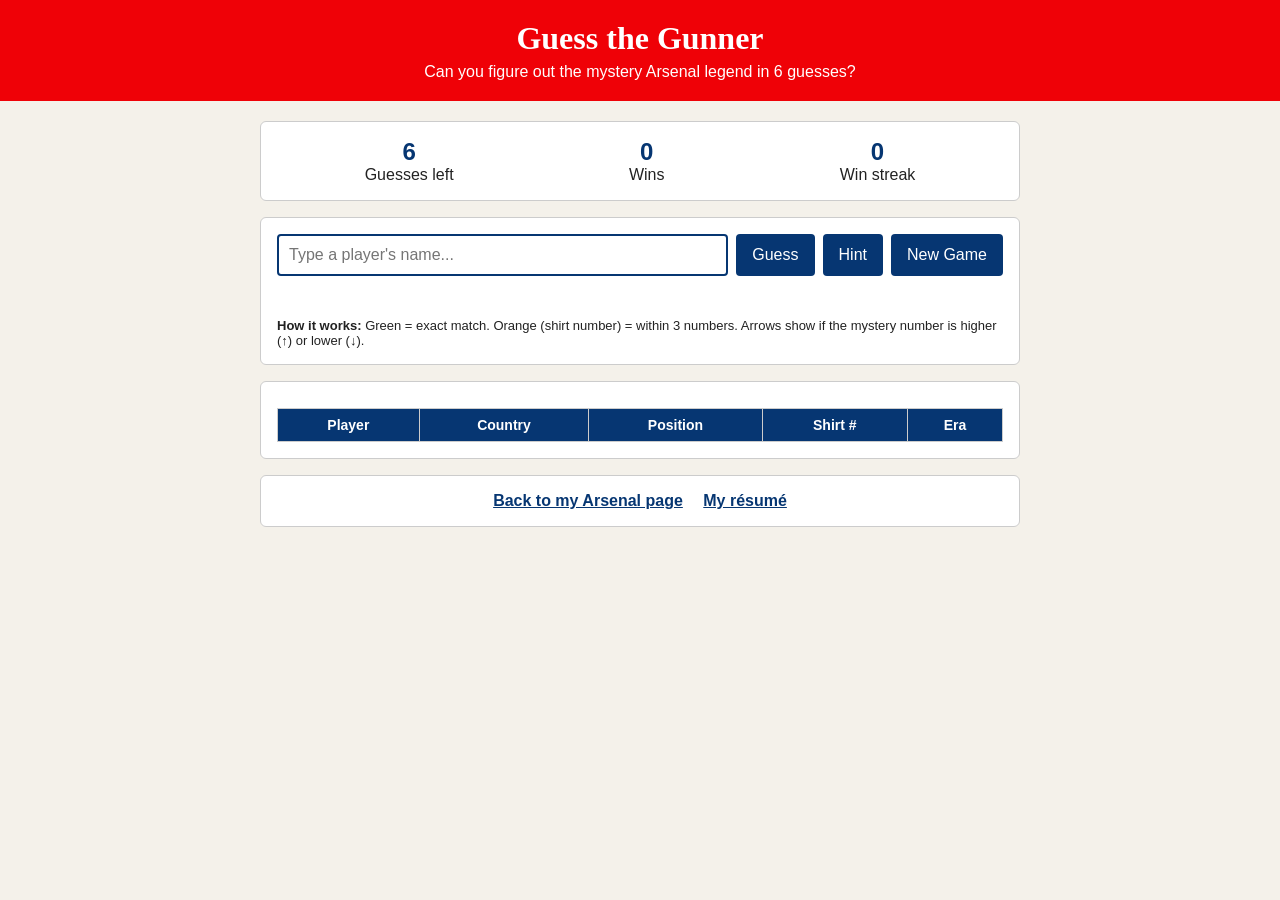
==== app.html @ c8ff2bc7 "Add initial HTML structure for Guess the Gunner game" ====
<!DOCTYPE html>
<html lang="en">
<head>
  <meta charset="UTF-8">
  <meta name="viewport" content="width=device-width, initial-scale=1">
  <title>Guess the Gunner</title>
  <style>
    body {
      margin: 0;
      font-family: Arial, Helvetica, sans-serif;
      background-color: #f4f1ea;
      color: #222222;
    }
    header {
      background-color: #ef0107;
      color: #ffffff;
      text-align: center;
      padding: 20px 10px;
    }
    header h1 { margin: 0; font-family: Georgia, serif; }
    header p { margin: 6px 0 0; }
    main { max-width: 760px; margin: 20px auto; padding: 0 12px; }
    .panel {
      background-color: #ffffff;
      border: 1px solid #cccccc;
      border-radius: 6px;
      padding: 16px;
      margin-bottom: 16px;
    }
    .controls { display: flex; gap: 8px; flex-wrap: wrap; }
    input[type="text"] {
      flex: 1;
      min-width: 180px;
      padding: 10px;
      font-size: 16px;
      border: 2px solid #063672;
      border-radius: 4px;
    }
    button {
      padding: 10px 16px;
      font-size: 16px;
      border: none;
      border-radius: 4px;
      background-color: #063672;
      color: #ffffff;
      cursor: pointer;
    }
    button:hover { background-color: #0a4fa8; }
    button:disabled { background-color: #888888; cursor: not-allowed; }
    #message { min-height: 24px; margin-top: 10px; font-weight: bold; }
    #hint { margin-top: 8px; font-style: italic; }
    table { width: 100%; border-collapse: collapse; margin-top: 10px; }
    th, td {
      border: 1px solid #cccccc;
      padding: 8px;
      text-align: center;
      font-size: 14px;
    }
    th { background-color: #063672; color: #ffffff; }
    td.correct { background-color: #2e7d32; color: #ffffff; font-weight: bold; }
    td.wrong { background-color: #e0e0e0; color: #222222; }
    td.close { background-color: #f9a825; color: #222222; font-weight: bold; }
    .stats { display: flex; justify-content: space-around; text-align: center; }
    .stats div span { display: block; font-size: 24px; font-weight: bold; color: #063672; }
    .links { text-align: center; }
    .links a { color: #063672; font-weight: bold; margin: 0 8px; }
    .legend { font-size: 13px; margin-top: 8px; }
  </style>
</head>
<body>

  <header>
    <h1>Guess the Gunner</h1>
    <p>Can you figure out the mystery Arsenal legend in 6 guesses?</p>
  </header>

  <main>
    <div class="panel">
      <div class="stats">
        <div><span id="guessesLeft">6</span>Guesses left</div>
        <div><span id="wins">0</span>Wins</div>
        <div><span id="streak">0</span>Win streak</div>
      </div>
    </div>

    <div class="panel">
      <div class="controls">
        <input type="text" id="guessInput" list="playerList" placeholder="Type a player's name..." autocomplete="off">
        <datalist id="playerList"></datalist>
        <button id="guessBtn">Guess</button>
        <button id="hintBtn">Hint</button>
        <button id="newBtn">New Game</button>
      </div>
      <div id="message"></div>
      <div id="hint"></div>
      <div class="legend">
        <strong>How it works:</strong> Green = exact match. Orange (shirt number) = within 3 numbers. Arrows show if the mystery number is higher (&uarr;) or lower (&darr;).
      </div>
    </div>

    <div class="panel">
      <table>
        <thead>
          <tr><th>Player</th><th>Country</th><th>Position</th><th>Shirt #</th><th>Era</th></tr>
        </thead>
        <tbody id="results"></tbody>
      </table>
    </div>

    <div class="panel links">
      <a href="scratch.html">Back to my Arsenal page</a>
      <a href="index.html">My r&eacute;sum&eacute;</a>
    </div>
  </main>

  <script>
    // Arsenal legends: name, country, position, shirt number, era (decade they started), hint
    var players = [
      { name: "Thierry Henry", country: "France", position: "Forward", number: 14, era: 1990, hint: "He is Arsenal's all-time record goalscorer." },
      { name: "Dennis Bergkamp", country: "Netherlands", position: "Forward", number: 10, era: 1990, hint: "His nickname was the Non-Flying Dutchman, and his first touch was famous." },
      { name: "Patrick Vieira", country: "France", position: "Midfielder", number: 4, era: 1990, hint: "He captained the Invincibles team." },
      { name: "Robert Pires", country: "France", position: "Midfielder", number: 7, era: 2000, hint: "He was part of the unbeaten 2003/04 season." },
      { name: "Tony Adams", country: "England", position: "Defender", number: 6, era: 1980, hint: "He captained the club for years and played his whole career at Arsenal." },
      { name: "Ian Wright", country: "England", position: "Forward", number: 8, era: 1990, hint: "He held the club scoring record before Thierry Henry broke it." },
      { name: "Ashley Cole", country: "England", position: "Defender", number: 3, era: 1990, hint: "He was the left-back in the Invincibles team." },
      { name: "Sol Campbell", country: "England", position: "Defender", number: 23, era: 2000, hint: "He joined Arsenal from their North London rivals Tottenham in 2001." },
      { name: "Jens Lehmann", country: "Germany", position: "Goalkeeper", number: 1, era: 2000, hint: "He was in goal for the unbeaten 2003/04 season." },
      { name: "Cesc Fabregas", country: "Spain", position: "Midfielder", number: 4, era: 2000, hint: "He became club captain in his early twenties." },
      { name: "Robin van Persie", country: "Netherlands", position: "Forward", number: 10, era: 2000, hint: "He won the Premier League Golden Boot as an Arsenal player." },
      { name: "Freddie Ljungberg", country: "Sweden", position: "Midfielder", number: 8, era: 1990, hint: "He scored in the 2002 FA Cup final win over Chelsea." },
      { name: "Gilberto Silva", country: "Brazil", position: "Midfielder", number: 19, era: 2000, hint: "He was a defensive midfielder in the Invincibles team." },
      { name: "David Seaman", country: "England", position: "Goalkeeper", number: 1, era: 1990, hint: "He was Arsenal's long-serving goalkeeper and also played for England." },
      { name: "Lee Dixon", country: "England", position: "Defender", number: 2, era: 1980, hint: "He played right-back in Arsenal's famous back four." }
    ];

    var maxGuesses = 6;
    var secret = null;
    var guessesUsed = 0;
    var gameOver = false;
    var wins = 0;
    var streak = 0;

    var guessInput = document.getElementById("guessInput");
    var guessBtn = document.getElementById("guessBtn");
    var hintBtn = document.getElementById("hintBtn");
    var newBtn = document.getElementById("newBtn");
    var messageEl = document.getElementById("message");
    var hintEl = document.getElementById("hint");
    var resultsEl = document.getElementById("results");
    var guessesLeftEl = document.getElementById("guessesLeft");
    var winsEl = document.getElementById("wins");
    var streakEl = document.getElementById("streak");
    var listEl = document.getElementById("playerList");

    // Fill in the autocomplete list
    players.forEach(function (p) {
      var opt = document.createElement("option");
      opt.value = p.name;
      listEl.appendChild(opt);
    });

    // Load saved stats (wrapped in try/catch in case storage is blocked)
    try {
      wins = parseInt(localStorage.getItem("gunnerWins"), 10) || 0;
      streak = parseInt(localStorage.getItem("gunnerStreak"), 10) || 0;
    } catch (e) { /* ignore */ }

    function saveStats() {
      try {
        localStorage.setItem("gunnerWins", wins);
        localStorage.setItem("gunnerStreak", streak);
      } catch (e) { /* ignore */ }
    }

    function updateStats() {
      guessesLeftEl.textContent = maxGuesses - guessesUsed;
      winsEl.textContent = wins;
      streakEl.textContent = streak;
    }

    function findPlayer(text) {
      var wanted = text.trim().toLowerCase();
      for (var i = 0; i < players.length; i++) {
        if (players[i].name.toLowerCase() === wanted) { return players[i]; }
      }
      return null;
    }

    function makeCell(text, cssClass) {
      var td = document.createElement("td");
      td.textContent = text;
      td.className = cssClass;
      return td;
    }

    function addRow(guess) {
      var tr = document.createElement("tr");
      tr.appendChild(makeCell(guess.name, guess.name === secret.name ? "correct" : "wrong"));
      tr.appendChild(makeCell(guess.country, guess.country === secret.country ? "correct" : "wrong"));
      tr.appendChild(makeCell(guess.position, guess.position === secret.position ? "correct" : "wrong"));

      var numText = String(guess.number);
      var numClass = "wrong";
      if (guess.number === secret.number) {
        numClass = "correct";
      } else {
        numText += guess.number < secret.number ? " \u2191" : " \u2193";
        if (Math.abs(guess.number - secret.number) <= 3) { numClass = "close"; }
      }
      tr.appendChild(makeCell(numText, numClass));

      var eraText = guess.era + "s";
      var eraClass = "wrong";
      if (guess.era === secret.era) {
        eraClass = "correct";
      } else {
        eraText += guess.era < secret.era ? " \u2191" : " \u2193";
      }
      tr.appendChild(makeCell(eraText, eraClass));

      resultsEl.insertBefore(tr, resultsEl.firstChild);
    }

    function endGame(won) {
      gameOver = true;
      guessBtn.disabled = true;
      hintBtn.disabled = true;
      if (won) {
        wins++;
        streak++;
        messageEl.textContent = "Correct! It was " + secret.name + ". You got it in " + guessesUsed + (guessesUsed === 1 ? " guess!" : " guesses!");
        messageEl.style.color = "#2e7d32";
      } else {
        streak = 0;
        messageEl.textContent = "Out of guesses! The mystery player was " + secret.name + ".";
        messageEl.style.color = "#c62828";
      }
      saveStats();
      updateStats();
    }

    function makeGuess() {
      if (gameOver) { return; }
      var guess = findPlayer(guessInput.value);
      if (!guess) {
        messageEl.textContent = "Pick a player from the list.";
        messageEl.style.color = "#c62828";
        return;
      }
      guessesUsed++;
      messageEl.textContent = "";
      addRow(guess);
      guessInput.value = "";
      updateStats();
      if (guess.name === secret.name) {
        endGame(true);
      } else if (guessesUsed >= maxGuesses) {
        endGame(false);
      }
    }

    function showHint() {
      if (gameOver) { return; }
      hintEl.textContent = "Hint: " + secret.hint;
    }

    function newGame() {
      secret = players[Math.floor(Math.random() * players.length)];
      guessesUsed = 0;
      gameOver = false;
      guessBtn.disabled = false;
      hintBtn.disabled = false;
      resultsEl.innerHTML = "";
      messageEl.textContent = "";
      hintEl.textContent = "";
      guessInput.value = "";
      updateStats();
    }

    guessBtn.addEventListener("click", makeGuess);
    hintBtn.addEventListener("click", showHint);
    newBtn.addEventListener("click", newGame);
    guessInput.addEventListener("keydown", function (event) {
      if (event.key === "Enter") { makeGuess(); }
    });

    newGame();
  </script>

</body>
</html>
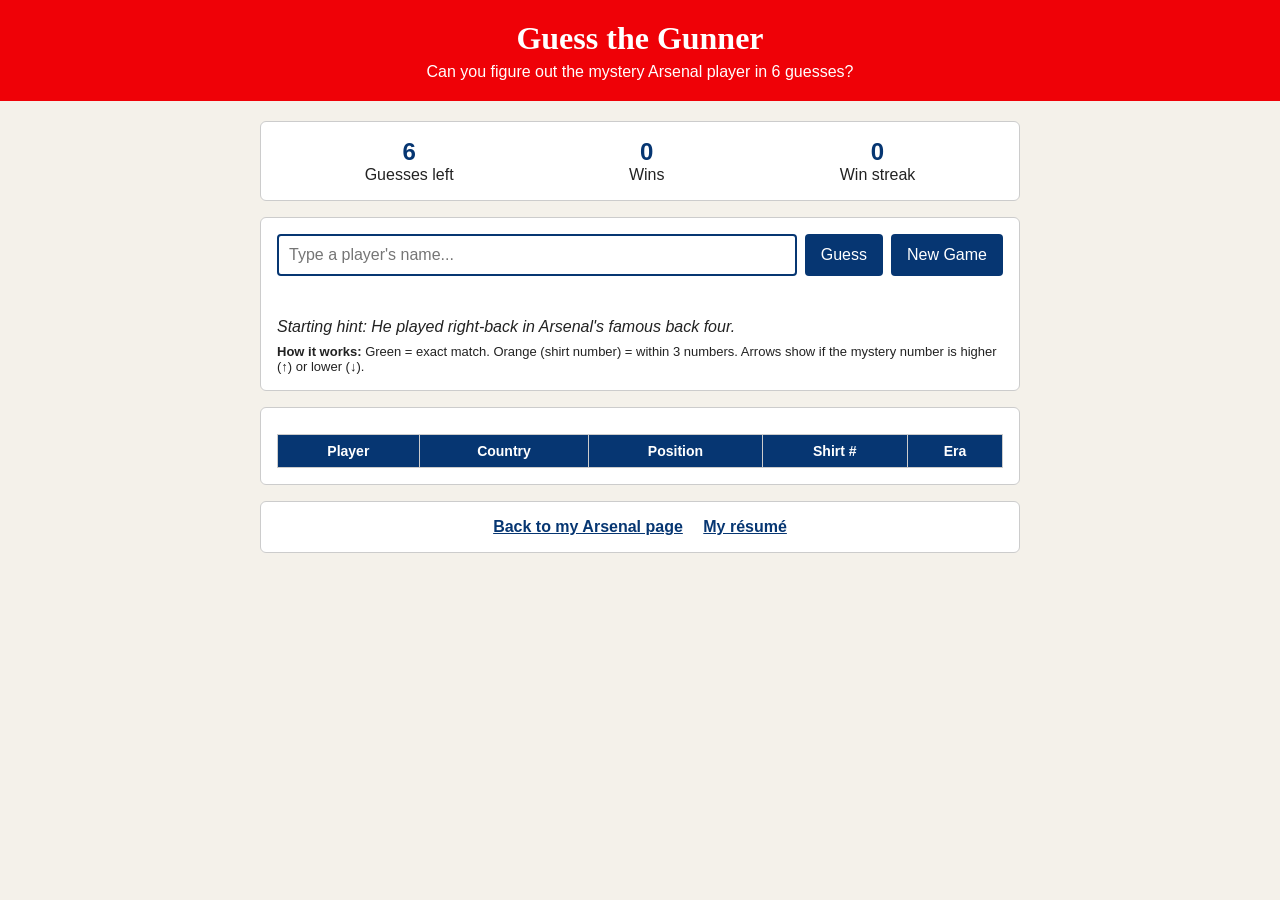
==== commit 35d175b0: "Update app.html" ====
--- a/app.html
+++ b/app.html
@@ -71,7 +71,7 @@
 
   <header>
     <h1>Guess the Gunner</h1>
-    <p>Can you figure out the mystery Arsenal legend in 6 guesses?</p>
+    <p>Can you figure out the mystery Arsenal player in 6 guesses?</p>
   </header>
 
   <main>
@@ -88,7 +88,6 @@
         <input type="text" id="guessInput" list="playerList" placeholder="Type a player's name..." autocomplete="off">
         <datalist id="playerList"></datalist>
         <button id="guessBtn">Guess</button>
-        <button id="hintBtn">Hint</button>
         <button id="newBtn">New Game</button>
       </div>
       <div id="message"></div>
@@ -114,7 +113,7 @@
   </main>
 
   <script>
-    // Arsenal legends: name, country, position, shirt number, era (decade they started), hint
+    // Arsenal players: name, country, position, shirt number, era (decade they started), hint
     var players = [
       { name: "Thierry Henry", country: "France", position: "Forward", number: 14, era: 1990, hint: "He is Arsenal's all-time record goalscorer." },
       { name: "Dennis Bergkamp", country: "Netherlands", position: "Forward", number: 10, era: 1990, hint: "His nickname was the Non-Flying Dutchman, and his first touch was famous." },
@@ -130,7 +129,19 @@
       { name: "Freddie Ljungberg", country: "Sweden", position: "Midfielder", number: 8, era: 1990, hint: "He scored in the 2002 FA Cup final win over Chelsea." },
       { name: "Gilberto Silva", country: "Brazil", position: "Midfielder", number: 19, era: 2000, hint: "He was a defensive midfielder in the Invincibles team." },
       { name: "David Seaman", country: "England", position: "Goalkeeper", number: 1, era: 1990, hint: "He was Arsenal's long-serving goalkeeper and also played for England." },
-      { name: "Lee Dixon", country: "England", position: "Defender", number: 2, era: 1980, hint: "He played right-back in Arsenal's famous back four." }
+      { name: "Lee Dixon", country: "England", position: "Defender", number: 2, era: 1980, hint: "He played right-back in Arsenal's famous back four." },
+      { name: "Kolo Toure", country: "Ivory Coast", position: "Defender", number: 28, era: 2000, hint: "He was a key defender in the Invincibles team." },
+      { name: "Ray Parlour", country: "England", position: "Midfielder", number: 15, era: 1990, hint: "He was a hard-working midfielder who won the league and FA Cup double in 1998 and 2002." },
+      { name: "Marc Overmars", country: "Netherlands", position: "Midfielder", number: 11, era: 1990, hint: "He was a very fast winger in the 1998 double-winning team." },
+      { name: "Mesut Ozil", country: "Germany", position: "Midfielder", number: 11, era: 2010, hint: "He was Arsenal's record signing when he arrived in 2013." },
+      { name: "Alexis Sanchez", country: "Chile", position: "Forward", number: 17, era: 2010, hint: "He scored in the 2015 FA Cup final win over Aston Villa." },
+      { name: "Aaron Ramsey", country: "Wales", position: "Midfielder", number: 16, era: 2000, hint: "He scored the winning goal in the 2014 FA Cup final." },
+      { name: "Bukayo Saka", country: "England", position: "Forward", number: 7, era: 2010, hint: "He is a winger who came through Arsenal's academy." },
+      { name: "Declan Rice", country: "England", position: "Midfielder", number: 41, era: 2020, hint: "He joined Arsenal from West Ham in 2023." },
+      { name: "Martin Odegaard", country: "Norway", position: "Midfielder", number: 8, era: 2020, hint: "He is a creative playmaker who joined from Real Madrid." },
+      { name: "William Saliba", country: "France", position: "Defender", number: 2, era: 2010, hint: "He returned from loan spells to become a first-choice center-back." },
+      { name: "Gabriel Magalhaes", country: "Brazil", position: "Defender", number: 6, era: 2020, hint: "He joined from Lille in 2020 and is known for scoring from set pieces." },
+      { name: "David Raya", country: "Spain", position: "Goalkeeper", number: 22, era: 2020, hint: "He won the Premier League Golden Glove in 2025/26." }
     ];
 
     var maxGuesses = 6;
@@ -142,7 +153,6 @@
 
     var guessInput = document.getElementById("guessInput");
     var guessBtn = document.getElementById("guessBtn");
-    var hintBtn = document.getElementById("hintBtn");
     var newBtn = document.getElementById("newBtn");
     var messageEl = document.getElementById("message");
     var hintEl = document.getElementById("hint");
@@ -224,7 +234,6 @@
     function endGame(won) {
       gameOver = true;
       guessBtn.disabled = true;
-      hintBtn.disabled = true;
       if (won) {
         wins++;
         streak++;
@@ -259,26 +268,19 @@
       }
     }
 
-    function showHint() {
-      if (gameOver) { return; }
-      hintEl.textContent = "Hint: " + secret.hint;
-    }
-
     function newGame() {
       secret = players[Math.floor(Math.random() * players.length)];
       guessesUsed = 0;
       gameOver = false;
       guessBtn.disabled = false;
-      hintBtn.disabled = false;
       resultsEl.innerHTML = "";
       messageEl.textContent = "";
-      hintEl.textContent = "";
+      hintEl.textContent = "Starting hint: " + secret.hint;
       guessInput.value = "";
       updateStats();
     }
 
     guessBtn.addEventListener("click", makeGuess);
-    hintBtn.addEventListener("click", showHint);
     newBtn.addEventListener("click", newGame);
     guessInput.addEventListener("keydown", function (event) {
       if (event.key === "Enter") { makeGuess(); }
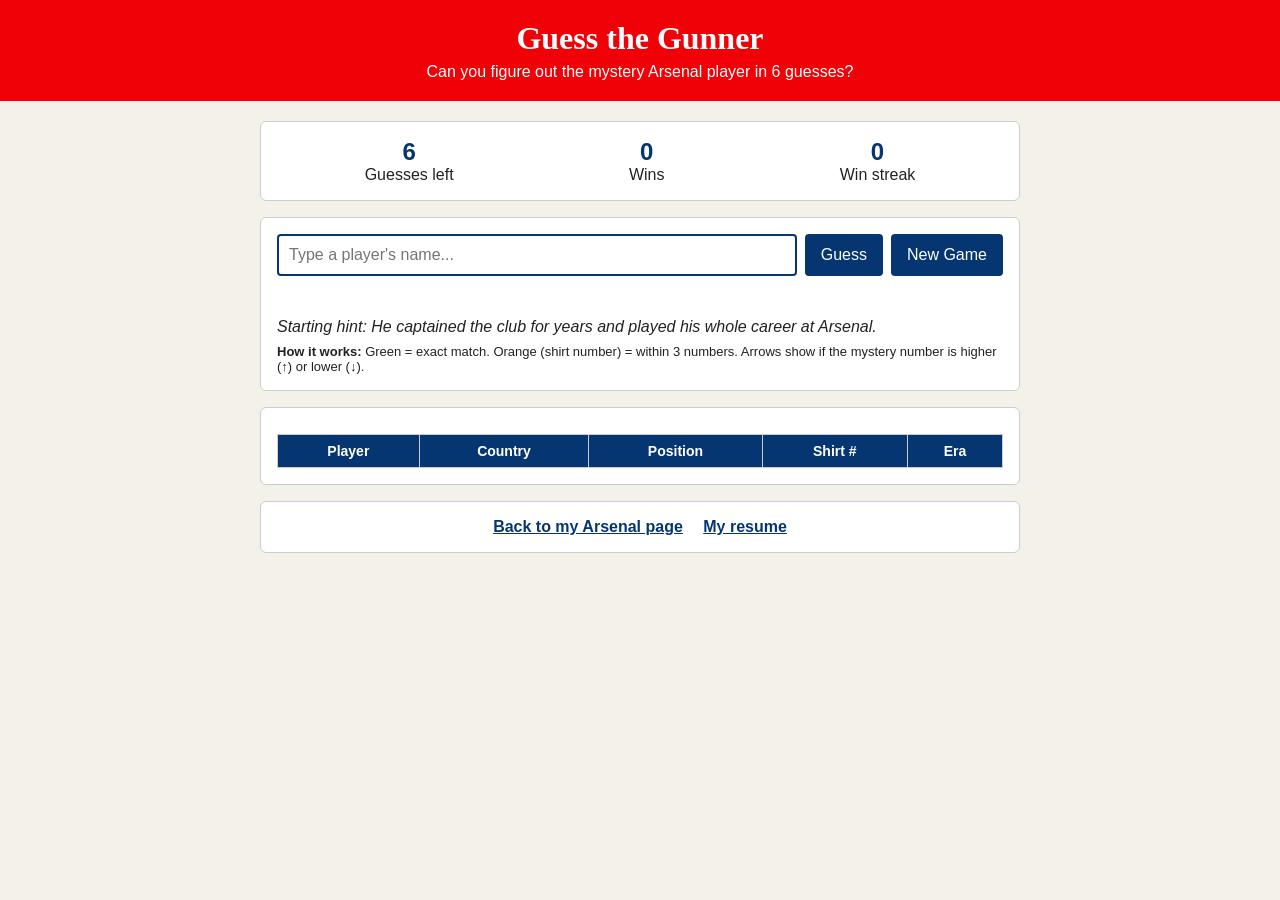
==== commit 072b3a7f: "Fix typo in resume link text" ====
--- a/app.html
+++ b/app.html
@@ -108,7 +108,7 @@
 
     <div class="panel links">
       <a href="scratch.html">Back to my Arsenal page</a>
-      <a href="index.html">My r&eacute;sum&eacute;</a>
+            <a href="index.html">My resume</a>
     </div>
   </main>
 
